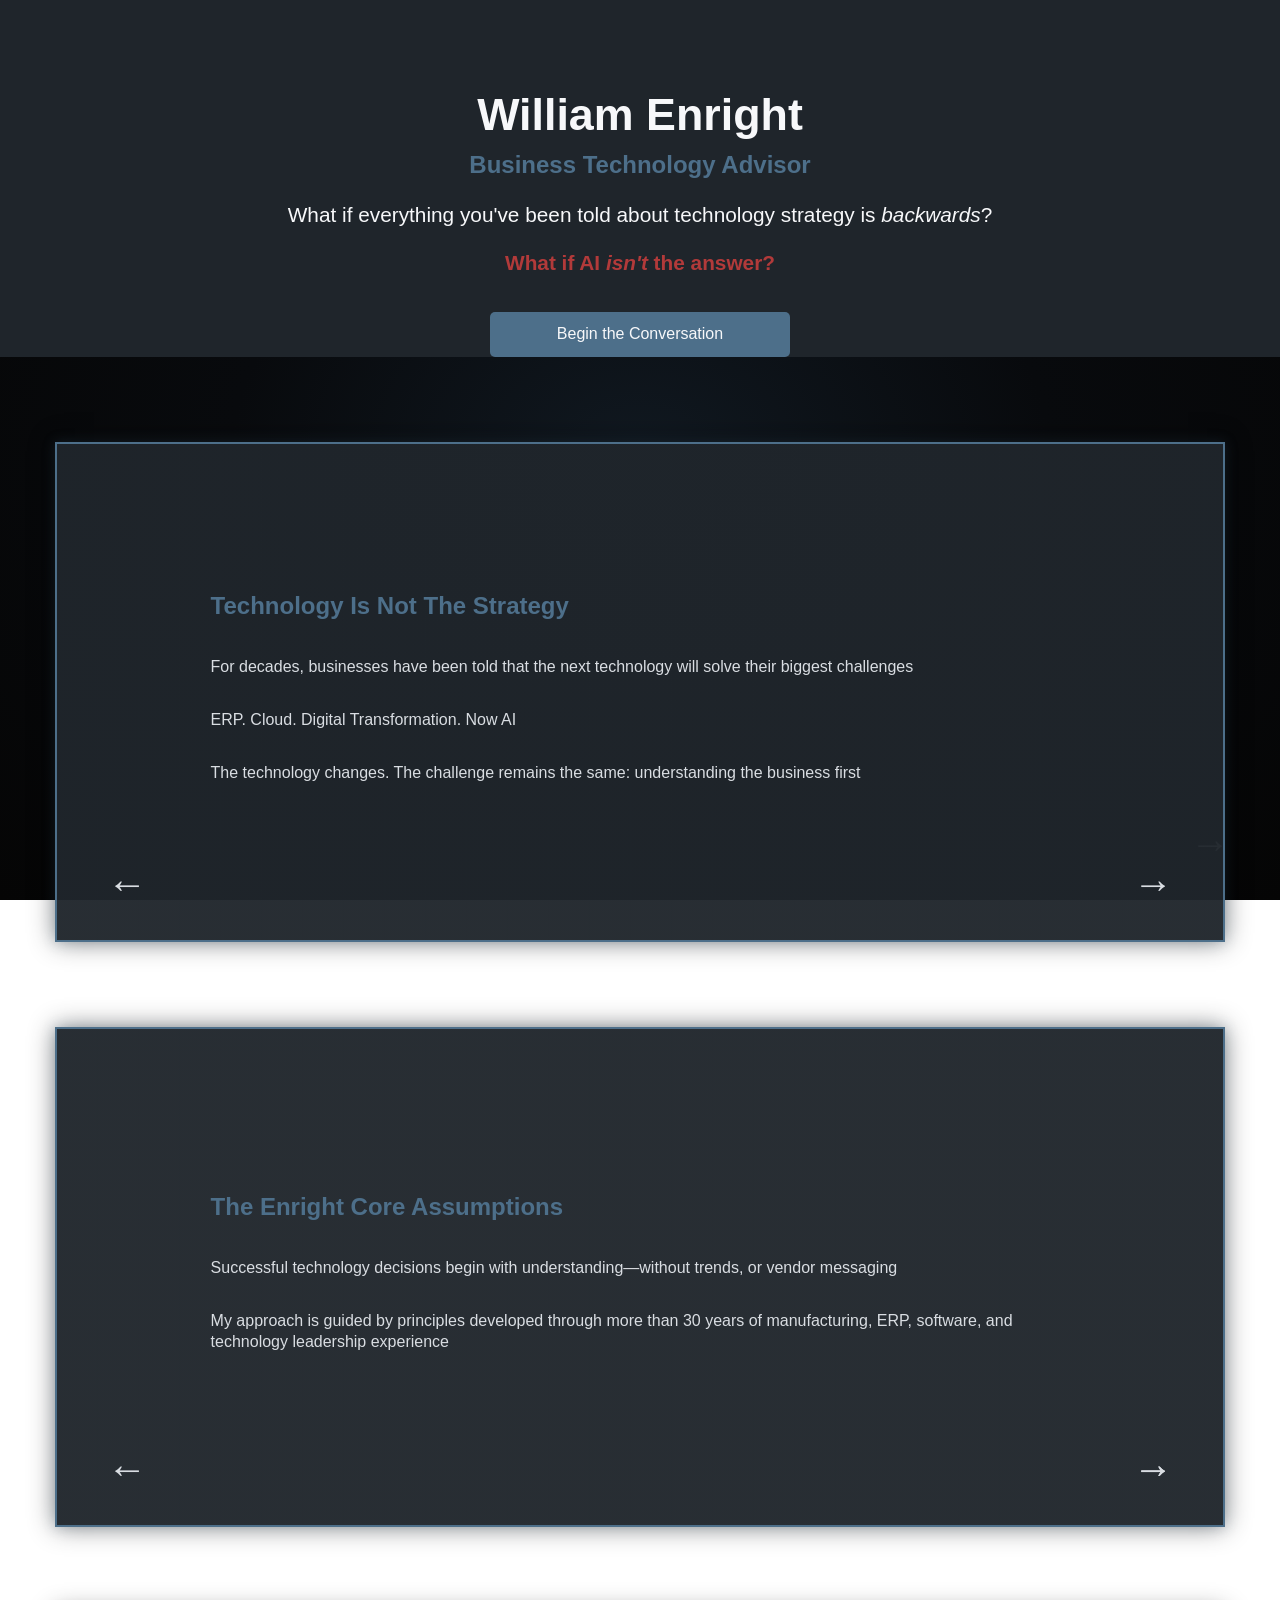
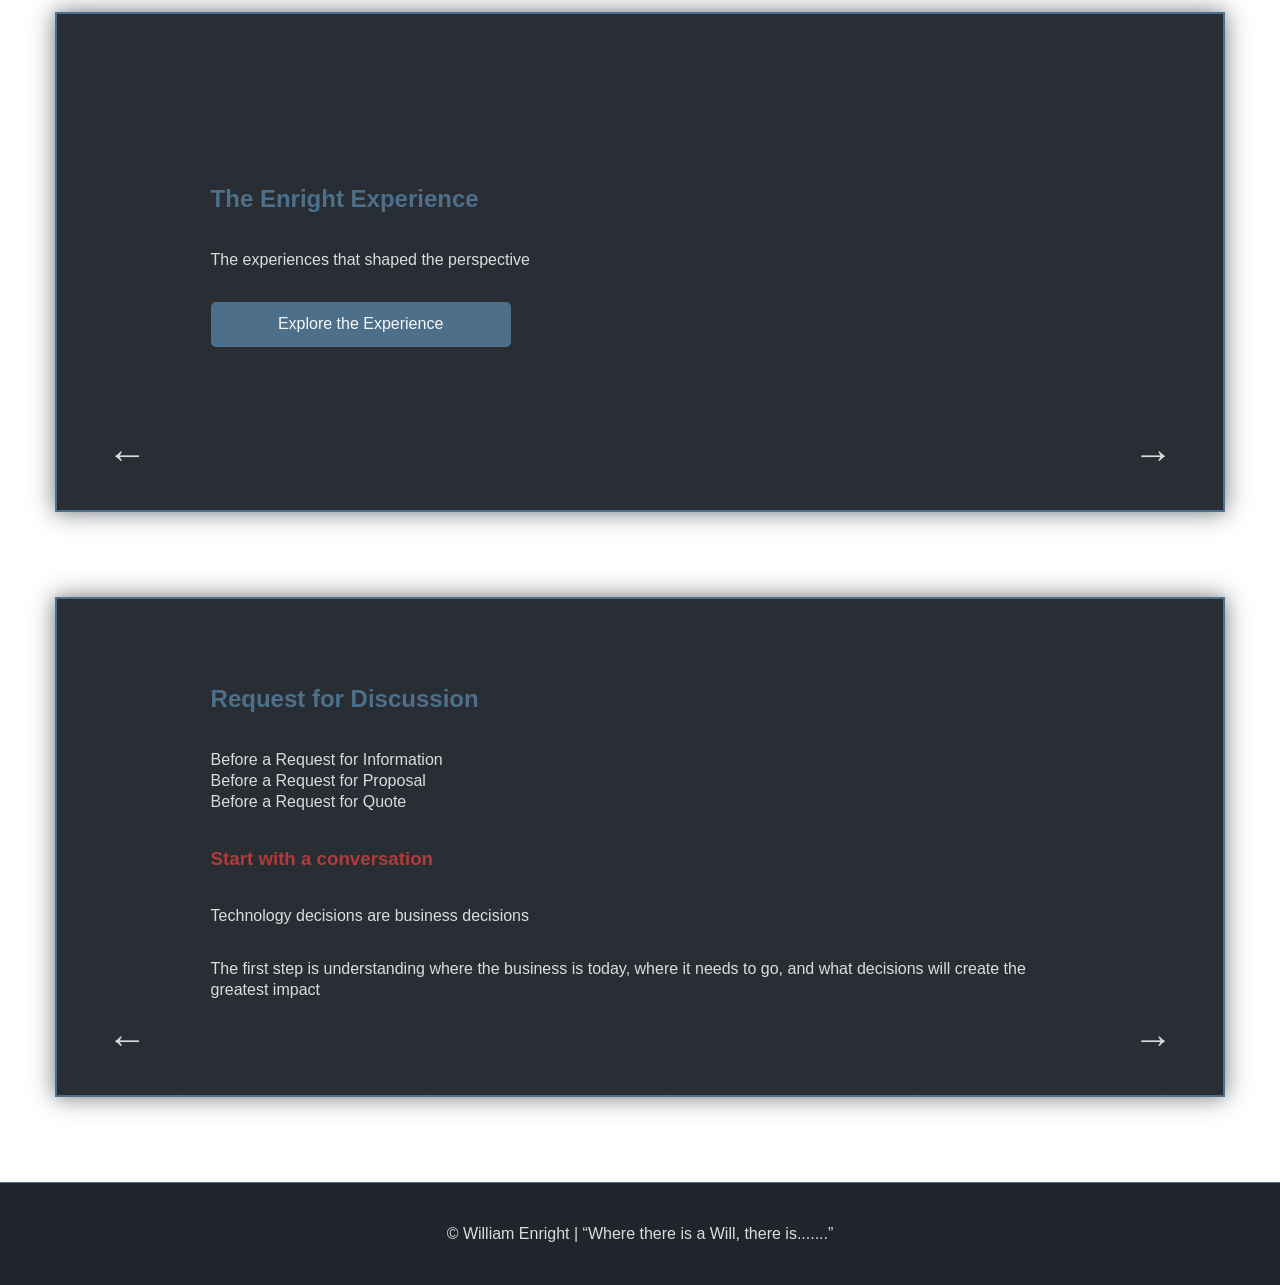
==== index.html @ bd89dc5c "z" ====
<!DOCTYPE html>
<html lang="en">

<head>
    <meta charset="UTF-8">
    <meta name="viewport" content="width=device-width, initial-scale=1.0">
    <title>William Enright | Business Technology Advisor</title>
    <link rel="stylesheet" href="styles.css">
    <script src="script.js" defer></script>
</head>

<body>
    <header id="hero" class="hero-section page-section.slide">
        <h1>William Enright</h1>
        <h2>Business Technology Advisor</h2>
        <p class="headline">What if everything you've been told about technology strategy is <i>backwards</i>?</p>
        <p class="headline">What if AI <i>isn't</i> the answer?</p>
        <a href="#technology" class="button">Begin the Conversation</a>
        <a href="#" class="next-arrow">→</a>
    </header>

    <section id="technology" class="page-section">
        <h2>Technology Is Not The Strategy</h2>
        <p>For decades, businesses have been told that the next technology will solve their biggest challenges</p>
        <p>ERP. Cloud. Digital Transformation. Now AI</p>
        <p>The technology changes. The challenge remains the same: understanding the business first</p>
        <a href="#" class="previous-arrow">←</a>
        <a href="#" class="next-arrow">→</a>
    </section>

    <section id="philosophy" class="page-section">
        <h2>The Enright Core Assumptions</h2>
        <p>Successful technology decisions begin with understanding—without trends, or vendor messaging</p>
        <p>My approach is guided by principles developed through more than 30 years of manufacturing, ERP, software, and technology leadership experience</p>
        <a href="#" class="previous-arrow">←</a>
        <a href="#experience" class="next-arrow">→</a>
        <a href="#" class="next-arrow">→</a>
    </section>

    <section id="experience" class="page-section">
        <h2>The Enright Experience</h2>
        <p>The experiences that shaped the perspective</p>
        <a href="experience.html" class="button">Explore the Experience</a>
        <a href="#" class="previous-arrow">←</a>
       <a href="#" class="next-arrow">→</a>
    </section>

    <section id="contact" class="page-section">
        <h2>Request for Discussion</h2>
        <p>Before a Request for Information
        <br>Before a Request for Proposal
        <br>Before a Request for Quote</p>
        <h3>Start with a conversation</h3>
        <p>Technology decisions are business decisions</p>
        <p>The first step is understanding where the business is today, where it needs to go, and what decisions will create the greatest impact</p>
        <a href="#" class="previous-arrow">←</a>
        <a href="#" class="next-arrow">→</a>
    </section>

    <footer>
        <p>© William Enright | <q>Where there is a Will, there is.......</q></p>
    </footer>

</body>
</html>
---- styles.css ----
html {
    scroll-behavior: smooth;
}

.slide {
    display: none;
}

.slide.active {
    display: flex;
    animation: fade .35s ease;
}

@keyframes fade {

    from {
        opacity: 0;
        transform: translateY(12px);
    }

    to {
        opacity: 1;
        transform: translateY(0);
    }

}

:root {
    --charcoal: #1f252b;
    --slate: #323b45;
    --steel-blue: #4d6f8a;
    --accent-red: #b23a3a;
    --light-gray: #d9dde2;
    --white: #f7f8fa;
}

body {
    font-family:
        Inter,
        "Segoe UI",
        Roboto,
        Helvetica,
        Arial,
        sans-serif;

    line-height: 1.3;
    margin: 0;
    color: var(--light-gray);

    background:
        radial-gradient(ellipse at center,
            #101820 0%,
            #080a0d 45%,
            #050505 100%);

    background-attachment: fixed;

    animation: backgroundShift 90s ease-in-out infinite alternate;
}


/* Subtle movement - barely noticeable */
@keyframes backgroundShift {
    from {
        background-position: 0% 0%;
    }

    to {
        background-position: 100% 100%;
    }
}


/* Main presentation card */
.page-section {

    box-sizing: border-box;

    padding: 55px 12%;

    display: flex;
    flex-direction: column;
    justify-content: center;

    position: relative;

    background:
        linear-gradient(rgba(31, 37, 43, .96),
            rgba(31, 37, 43, .96)),
        repeating-linear-gradient(90deg,
            transparent,
            transparent 40px,
            rgba(77, 111, 138, .08) 41px);

    border: 2px solid var(--steel-blue);

    margin: 85px 55px;

    overflow: hidden;

    align-items: flex-start;

    height: 500px;

    box-shadow:
        0 0 25px rgba(0, 0, 0, .45),
        0 0 12px rgba(77, 111, 138, .25);

    animation: cardEntrance .5s ease;
}


@keyframes cardEntrance {

    from {
        opacity: 0;
        transform: translateY(15px);
    }

    to {
        opacity: 1;
        transform: translateY(0);
    }
}


/* Opening page */
.hero-section {

    text-align: center;

    background: var(--charcoal);

    border-color: var(--steel-blue);

    padding-top: 55px;
}


/* Typography */

h1 {
    font-size: 2.8rem;
    margin-bottom: 1px;
    color: var(--white);
}

h2 {
    margin-top: 6px;
    color: var(--steel-blue);
}

h3 {
    color: var(--accent-red);
}


.headline {

    font-size: 1.3rem;

    color: var(--white);

}


.headline:last-of-type {

    color: var(--accent-red);

    font-weight: bold;

}



/* Buttons */

.button {

    display: inline-block;

    margin-top: 15px;

    padding: 12px 25px;

    background: var(--steel-blue);

    color: var(--white);

    text-decoration: none;

    border-radius: 5px;

    width: 250px;

    text-align: center;

    transition:
        background .25s ease,
        transform .25s ease;

}


.button:hover {

    background: var(--accent-red);

    transform: translateY(-3px);

}



/* Navigation arrows */

.next-arrow,
.previous-arrow {

    position: absolute;

    bottom: 30px;

    font-size: 2.5rem;

    text-decoration: none;

    color: var(--light-gray);

    transition:
        color .25s ease,
        transform .25s ease;

}


.next-arrow:hover,
.previous-arrow:hover {

    color: var(--accent-red);

}


.next-arrow:hover {

    transform: translateX(5px);

}


.previous-arrow:hover {

    transform: translateX(-5px);

}


.next-arrow {

    right: 50px;

}


.previous-arrow {

    left: 50px;

}



/* Footer */

footer {

    padding: 25px;

    text-align: center;

    border-top: 1px solid var(--steel-blue);

    background: var(--charcoal);

    color: var(--light-gray);

}



/* Mobile */

@media (max-width:800px) {

    .page-section {

        margin: 40px 25px;

        height: 500px;

        width: auto;

        padding: 20px 10px;

    }


    .next-arrow {

        right: 25px;

    }


    .previous-arrow {

        left: 25px;

    }

}
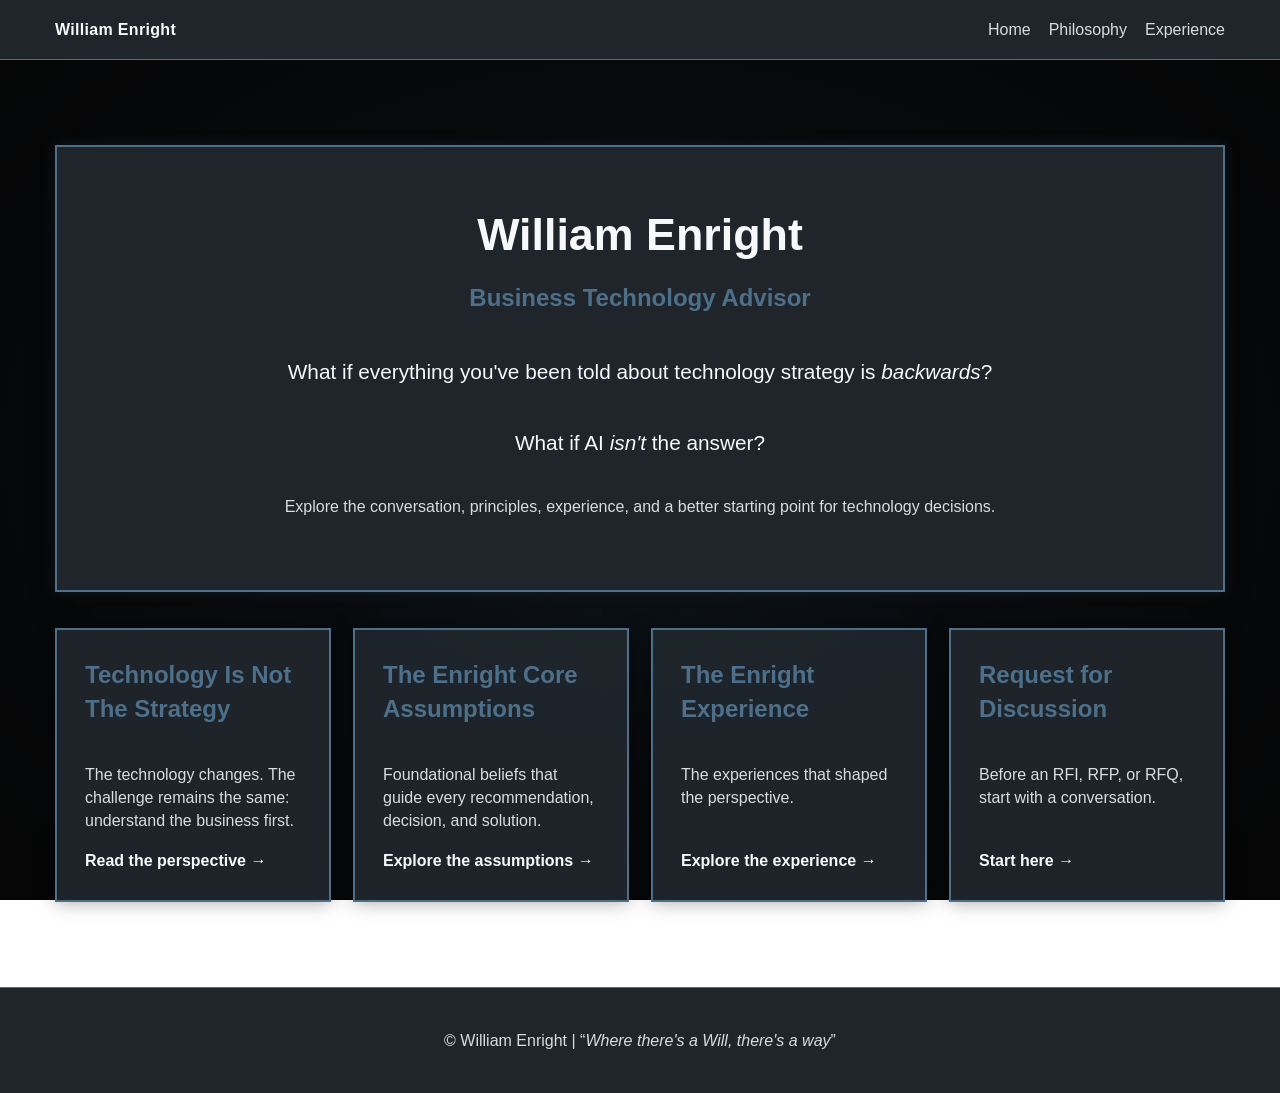
==== commit c49fa411: "Split site content cards into standalone pages" ====
--- a/index.html
+++ b/index.html
@@ -1,65 +1,53 @@
 <!DOCTYPE html>
 <html lang="en">
-
 <head>
-    <meta charset="UTF-8">
-    <meta name="viewport" content="width=device-width, initial-scale=1.0">
-    <title>William Enright | Business Technology Advisor</title>
-    <link rel="stylesheet" href="styles.css">
-    <script src="script.js" defer></script>
+<meta charset="UTF-8">
+<meta name="viewport" content="width=device-width, initial-scale=1.0">
+<title>William Enright | Business Technology Advisor | William Enright</title>
+<link rel="stylesheet" href="styles.css">
 </head>
-
 <body>
-    <header id="hero" class="hero-section page-section.slide">
-        <h1>William Enright</h1>
-        <h2>Business Technology Advisor</h2>
-        <p class="headline">What if everything you've been told about technology strategy is <i>backwards</i>?</p>
-        <p class="headline">What if AI <i>isn't</i> the answer?</p>
-        <a href="#technology" class="button">Begin the Conversation</a>
-        <a href="#" class="next-arrow">→</a>
-    </header>
-
-    <section id="technology" class="page-section">
-        <h2>Technology Is Not The Strategy</h2>
-        <p>For decades, businesses have been told that the next technology will solve their biggest challenges</p>
-        <p>ERP. Cloud. Digital Transformation. Now AI</p>
-        <p>The technology changes. The challenge remains the same: understanding the business first</p>
-        <a href="#" class="previous-arrow">←</a>
-        <a href="#" class="next-arrow">→</a>
-    </section>
-
-    <section id="philosophy" class="page-section">
-        <h2>The Enright Core Assumptions</h2>
-        <p>Successful technology decisions begin with understanding—without trends, or vendor messaging</p>
-        <p>My approach is guided by principles developed through more than 30 years of manufacturing, ERP, software, and technology leadership experience</p>
-        <a href="#" class="previous-arrow">←</a>
-        <a href="#experience" class="next-arrow">→</a>
-        <a href="#" class="next-arrow">→</a>
-    </section>
-
-    <section id="experience" class="page-section">
-        <h2>The Enright Experience</h2>
-        <p>The experiences that shaped the perspective</p>
-        <a href="experience.html" class="button">Explore the Experience</a>
-        <a href="#" class="previous-arrow">←</a>
-       <a href="#" class="next-arrow">→</a>
-    </section>
-
-    <section id="contact" class="page-section">
-        <h2>Request for Discussion</h2>
-        <p>Before a Request for Information
-        <br>Before a Request for Proposal
-        <br>Before a Request for Quote</p>
-        <h3>Start with a conversation</h3>
-        <p>Technology decisions are business decisions</p>
-        <p>The first step is understanding where the business is today, where it needs to go, and what decisions will create the greatest impact</p>
-        <a href="#" class="previous-arrow">←</a>
-        <a href="#" class="next-arrow">→</a>
-    </section>
-
-    <footer>
-        <p>© William Enright | <q>Where there is a Will, there is.......</q></p>
-    </footer>
-
+<header class="site-header">
+  <a class="brand" href="index.html">William Enright</a>
+  <nav aria-label="Primary navigation">
+    <a href="index.html">Home</a>
+    <a href="philosophy.html">Philosophy</a>
+    <a href="experience.html">Experience</a>
+  </nav>
+</header>
+<main>
+  <section class="page-section hero-section hub-intro">
+    <h1>William Enright</h1>
+    <h2>Business Technology Advisor</h2>
+    <p class="headline">What if everything you've been told about technology strategy is <i>backwards</i>?</p>
+    <p class="headline">What if AI <i>isn't</i> the answer?</p>
+    <p>Explore the conversation, principles, experience, and a better starting point for technology decisions.</p>
+  </section>
+  <section class="hub-grid" aria-label="Explore William Enright">
+    <a class="hub-card" href="technology.html">
+  <h2>Technology Is Not The Strategy</h2>
+  <p>The technology changes. The challenge remains the same: understand the business first.</p>
+  <span>Read the perspective →</span>
+</a>
+    <a class="hub-card" href="philosophy.html">
+  <h2>The Enright Core Assumptions</h2>
+  <p>Foundational beliefs that guide every recommendation, decision, and solution.</p>
+  <span>Explore the assumptions →</span>
+</a>
+    <a class="hub-card" href="experience.html">
+  <h2>The Enright Experience</h2>
+  <p>The experiences that shaped the perspective.</p>
+  <span>Explore the experience →</span>
+</a>
+    <a class="hub-card" href="contact.html">
+  <h2>Request for Discussion</h2>
+  <p>Before an RFI, RFP, or RFQ, start with a conversation.</p>
+  <span>Start here →</span>
+</a>
+  </section>
+</main>
+<footer>
+  <p>© William Enright | <q><i>Where there's a Will, there's a way</i></q></p>
+</footer>
 </body>
 </html>
--- a/styles.css
+++ b/styles.css
@@ -1,29 +1,4 @@
-html {
-    scroll-behavior: smooth;
-}
-
-.slide {
-    display: none;
-}
-
-.slide.active {
-    display: flex;
-    animation: fade .35s ease;
-}
-
-@keyframes fade {
-
-    from {
-        opacity: 0;
-        transform: translateY(12px);
-    }
-
-    to {
-        opacity: 1;
-        transform: translateY(0);
-    }
-
-}
+html { scroll-behavior: smooth; }
 
 :root {
     --charcoal: #1f252b;
@@ -34,290 +9,133 @@
     --white: #f7f8fa;
 }
 
+* { box-sizing: border-box; }
+
 body {
-    font-family:
-        Inter,
-        "Segoe UI",
-        Roboto,
-        Helvetica,
-        Arial,
-        sans-serif;
-
-    line-height: 1.3;
+    font-family: Inter, "Segoe UI", Roboto, Helvetica, Arial, sans-serif;
+    line-height: 1.45;
     margin: 0;
     color: var(--light-gray);
-
-    background:
-        radial-gradient(ellipse at center,
-            #101820 0%,
-            #080a0d 45%,
-            #050505 100%);
-
+    background: radial-gradient(ellipse at center, #101820 0%, #080a0d 45%, #050505 100%);
     background-attachment: fixed;
-
     animation: backgroundShift 90s ease-in-out infinite alternate;
 }
 
-
-/* Subtle movement - barely noticeable */
 @keyframes backgroundShift {
-    from {
-        background-position: 0% 0%;
-    }
-
-    to {
-        background-position: 100% 100%;
-    }
+    from { background-position: 0% 0%; }
+    to { background-position: 100% 100%; }
 }
 
+.site-header {
+    display: flex;
+    align-items: center;
+    justify-content: space-between;
+    gap: 24px;
+    padding: 18px 55px;
+    border-bottom: 1px solid var(--steel-blue);
+    background: var(--charcoal);
+}
 
-/* Main presentation card */
+.brand {
+    color: var(--white);
+    font-weight: 700;
+    text-decoration: none;
+    letter-spacing: .02em;
+}
+
+.site-header nav { display: flex; flex-wrap: wrap; gap: 18px; }
+.site-header nav a { color: var(--light-gray); text-decoration: none; }
+.site-header nav a:hover { color: var(--accent-red); }
+
 .page-section {
-
-    box-sizing: border-box;
-
+    min-height: 500px;
     padding: 55px 12%;
-
     display: flex;
     flex-direction: column;
     justify-content: center;
-
     position: relative;
-
-    background:
-        linear-gradient(rgba(31, 37, 43, .96),
-            rgba(31, 37, 43, .96)),
-        repeating-linear-gradient(90deg,
-            transparent,
-            transparent 40px,
-            rgba(77, 111, 138, .08) 41px);
-
+    background: linear-gradient(rgba(31, 37, 43, .96), rgba(31, 37, 43, .96)),
+        repeating-linear-gradient(90deg, transparent, transparent 40px, rgba(77, 111, 138, .08) 41px);
     border: 2px solid var(--steel-blue);
-
     margin: 85px 55px;
-
     overflow: hidden;
-
     align-items: flex-start;
-
-    height: 500px;
-
-    box-shadow:
-        0 0 25px rgba(0, 0, 0, .45),
-        0 0 12px rgba(77, 111, 138, .25);
-
+    box-shadow: 0 0 25px rgba(0, 0, 0, .45), 0 0 12px rgba(77, 111, 138, .25);
     animation: cardEntrance .5s ease;
 }
 
-
 @keyframes cardEntrance {
-
-    from {
-        opacity: 0;
-        transform: translateY(15px);
-    }
-
-    to {
-        opacity: 1;
-        transform: translateY(0);
-    }
+    from { opacity: 0; transform: translateY(15px); }
+    to { opacity: 1; transform: translateY(0); }
 }
 
-
-/* Opening page */
 .hero-section {
-
     text-align: center;
-
     background: var(--charcoal);
-
     border-color: var(--steel-blue);
-
-    padding-top: 55px;
+    align-items: center;
 }
 
+.hub-intro { min-height: 360px; margin-bottom: 36px; }
+.eyebrow { color: var(--accent-red); font-weight: 700; letter-spacing: .08em; text-transform: uppercase; }
 
-/* Typography */
+h1 { font-size: clamp(2.25rem, 5vw, 2.8rem); margin: 0 0 8px; color: var(--white); }
+h2 { margin-top: 6px; color: var(--steel-blue); }
+h3 { color: var(--accent-red); }
+.headline { font-size: 1.3rem; color: var(--white); }
+.headline:last-of-type { color: var(--accent-red); font-weight: bold; }
 
-h1 {
-    font-size: 2.8rem;
-    margin-bottom: 1px;
-    color: var(--white);
+.hub-grid {
+    display: grid;
+    grid-template-columns: repeat(auto-fit, minmax(245px, 1fr));
+    gap: 22px;
+    margin: 0 55px 85px;
 }
 
-h2 {
-    margin-top: 6px;
-    color: var(--steel-blue);
+.hub-card {
+    display: flex;
+    flex-direction: column;
+    min-height: 220px;
+    padding: 28px;
+    color: var(--light-gray);
+    text-decoration: none;
+    border: 2px solid var(--steel-blue);
+    background: linear-gradient(rgba(31, 37, 43, .96), rgba(31, 37, 43, .96)),
+        repeating-linear-gradient(90deg, transparent, transparent 40px, rgba(77, 111, 138, .08) 41px);
+    box-shadow: 0 0 18px rgba(0, 0, 0, .35);
+    transition: transform .25s ease, border-color .25s ease;
 }
 
-h3 {
-    color: var(--accent-red);
+.hub-card:hover { transform: translateY(-5px); border-color: var(--accent-red); }
+.hub-card h2 { margin-top: 0; }
+.hub-card span { margin-top: auto; color: var(--white); font-weight: 700; }
+
+.next-arrow, .previous-arrow {
+    position: absolute;
+    bottom: 30px;
+    font-size: 2.5rem;
+    text-decoration: none;
+    color: var(--light-gray);
+    transition: color .25s ease, transform .25s ease;
+}
+.next-arrow:hover, .previous-arrow:hover { color: var(--accent-red); }
+.next-arrow:hover { transform: translateX(5px); }
+.previous-arrow:hover { transform: translateX(-5px); }
+.next-arrow { right: 50px; }
+.previous-arrow { left: 50px; }
+
+footer {
+    padding: 25px;
+    text-align: center;
+    border-top: 1px solid var(--steel-blue);
+    background: var(--charcoal);
+    color: var(--light-gray);
 }
 
-
-.headline {
-
-    font-size: 1.3rem;
-
-    color: var(--white);
-
-}
-
-
-.headline:last-of-type {
-
-    color: var(--accent-red);
-
-    font-weight: bold;
-
-}
-
-
-
-/* Buttons */
-
-.button {
-
-    display: inline-block;
-
-    margin-top: 15px;
-
-    padding: 12px 25px;
-
-    background: var(--steel-blue);
-
-    color: var(--white);
-
-    text-decoration: none;
-
-    border-radius: 5px;
-
-    width: 250px;
-
-    text-align: center;
-
-    transition:
-        background .25s ease,
-        transform .25s ease;
-
-}
-
-
-.button:hover {
-
-    background: var(--accent-red);
-
-    transform: translateY(-3px);
-
-}
-
-
-
-/* Navigation arrows */
-
-.next-arrow,
-.previous-arrow {
-
-    position: absolute;
-
-    bottom: 30px;
-
-    font-size: 2.5rem;
-
-    text-decoration: none;
-
-    color: var(--light-gray);
-
-    transition:
-        color .25s ease,
-        transform .25s ease;
-
-}
-
-
-.next-arrow:hover,
-.previous-arrow:hover {
-
-    color: var(--accent-red);
-
-}
-
-
-.next-arrow:hover {
-
-    transform: translateX(5px);
-
-}
-
-
-.previous-arrow:hover {
-
-    transform: translateX(-5px);
-
-}
-
-
-.next-arrow {
-
-    right: 50px;
-
-}
-
-
-.previous-arrow {
-
-    left: 50px;
-
-}
-
-
-
-/* Footer */
-
-footer {
-
-    padding: 25px;
-
-    text-align: center;
-
-    border-top: 1px solid var(--steel-blue);
-
-    background: var(--charcoal);
-
-    color: var(--light-gray);
-
-}
-
-
-
-/* Mobile */
-
-@media (max-width:800px) {
-
-    .page-section {
-
-        margin: 40px 25px;
-
-        height: 500px;
-
-        width: auto;
-
-        padding: 20px 10px;
-
-    }
-
-
-    .next-arrow {
-
-        right: 25px;
-
-    }
-
-
-    .previous-arrow {
-
-        left: 25px;
-
-    }
-
+@media (max-width: 800px) {
+    .site-header { padding: 16px 25px; align-items: flex-start; flex-direction: column; }
+    .page-section { margin: 40px 25px; min-height: 500px; padding: 35px 28px; }
+    .hub-grid { margin: 0 25px 40px; }
+    .next-arrow { right: 25px; }
+    .previous-arrow { left: 25px; }
 }
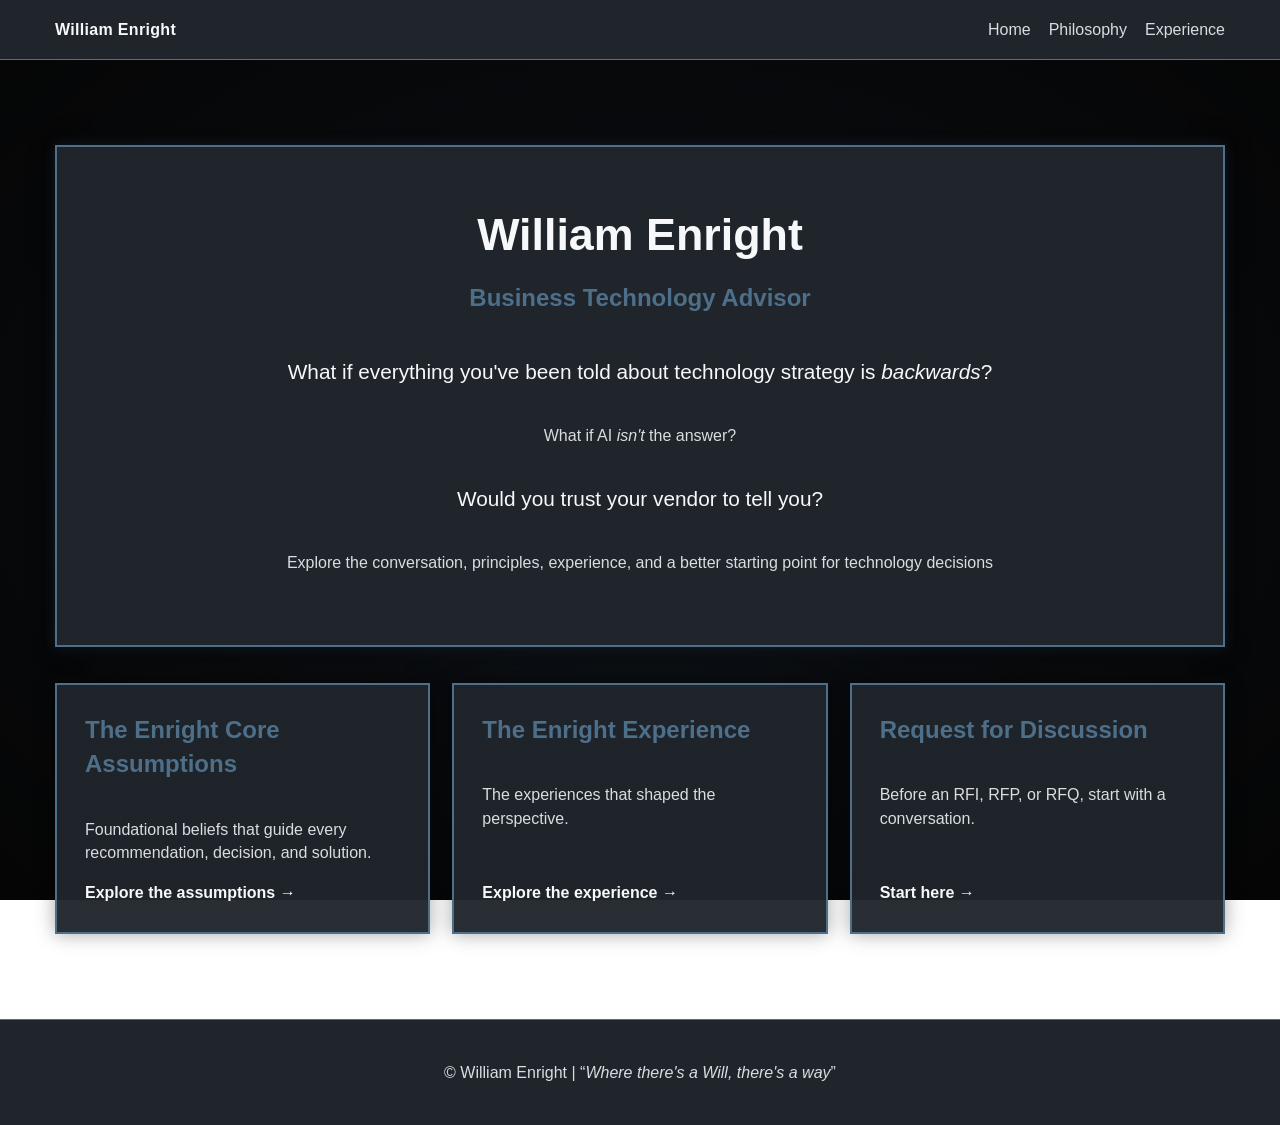
==== commit b89fc9ee: "Site change update" ====
--- a/index.html
+++ b/index.html
@@ -20,15 +20,11 @@
     <h1>William Enright</h1>
     <h2>Business Technology Advisor</h2>
     <p class="headline">What if everything you've been told about technology strategy is <i>backwards</i>?</p>
-    <p class="headline">What if AI <i>isn't</i> the answer?</p>
-    <p>Explore the conversation, principles, experience, and a better starting point for technology decisions.</p>
+    <p class="headline:last-of-type">What if AI <i>isn't</i> the answer?</p>
+    <p class="headline">Would you trust your vendor to tell you?</p>
+    <p>Explore the conversation, principles, experience, and a better starting point for technology decisions</p>
   </section>
   <section class="hub-grid" aria-label="Explore William Enright">
-    <a class="hub-card" href="technology.html">
-  <h2>Technology Is Not The Strategy</h2>
-  <p>The technology changes. The challenge remains the same: understand the business first.</p>
-  <span>Read the perspective →</span>
-</a>
     <a class="hub-card" href="philosophy.html">
   <h2>The Enright Core Assumptions</h2>
   <p>Foundational beliefs that guide every recommendation, decision, and solution.</p>
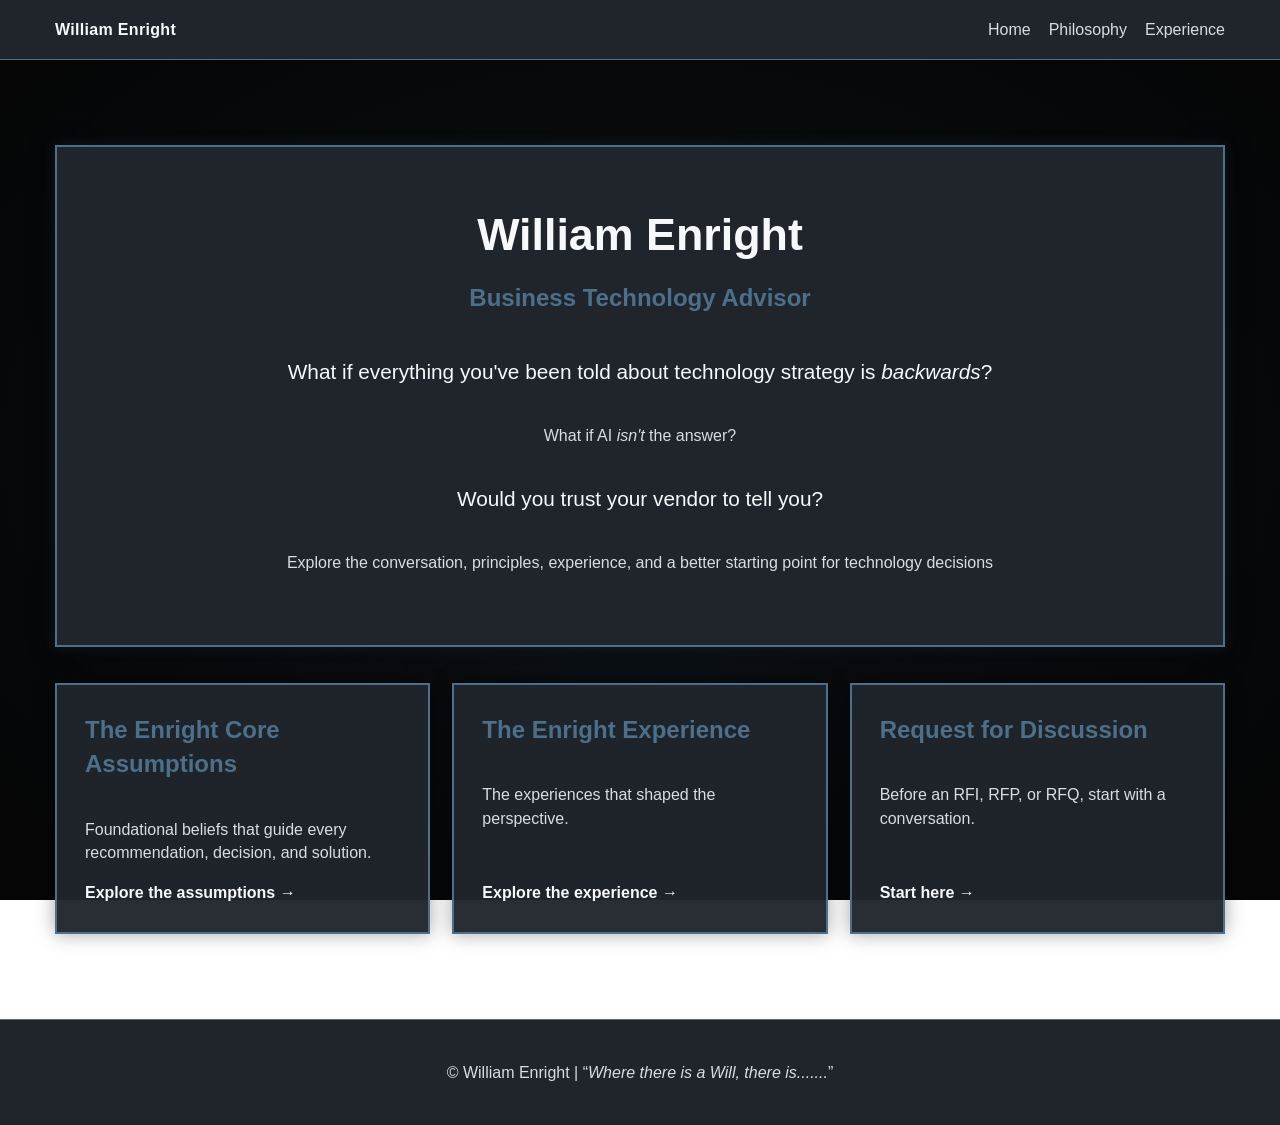
==== commit eaf234e9: "Second change to update" ====
--- a/index.html
+++ b/index.html
@@ -43,7 +43,7 @@
   </section>
 </main>
 <footer>
-  <p>© William Enright | <q><i>Where there's a Will, there's a way</i></q></p>
+  <p>© William Enright | <q><i>Where there is a Will, there is.......</i></q></p>
 </footer>
 </body>
 </html>
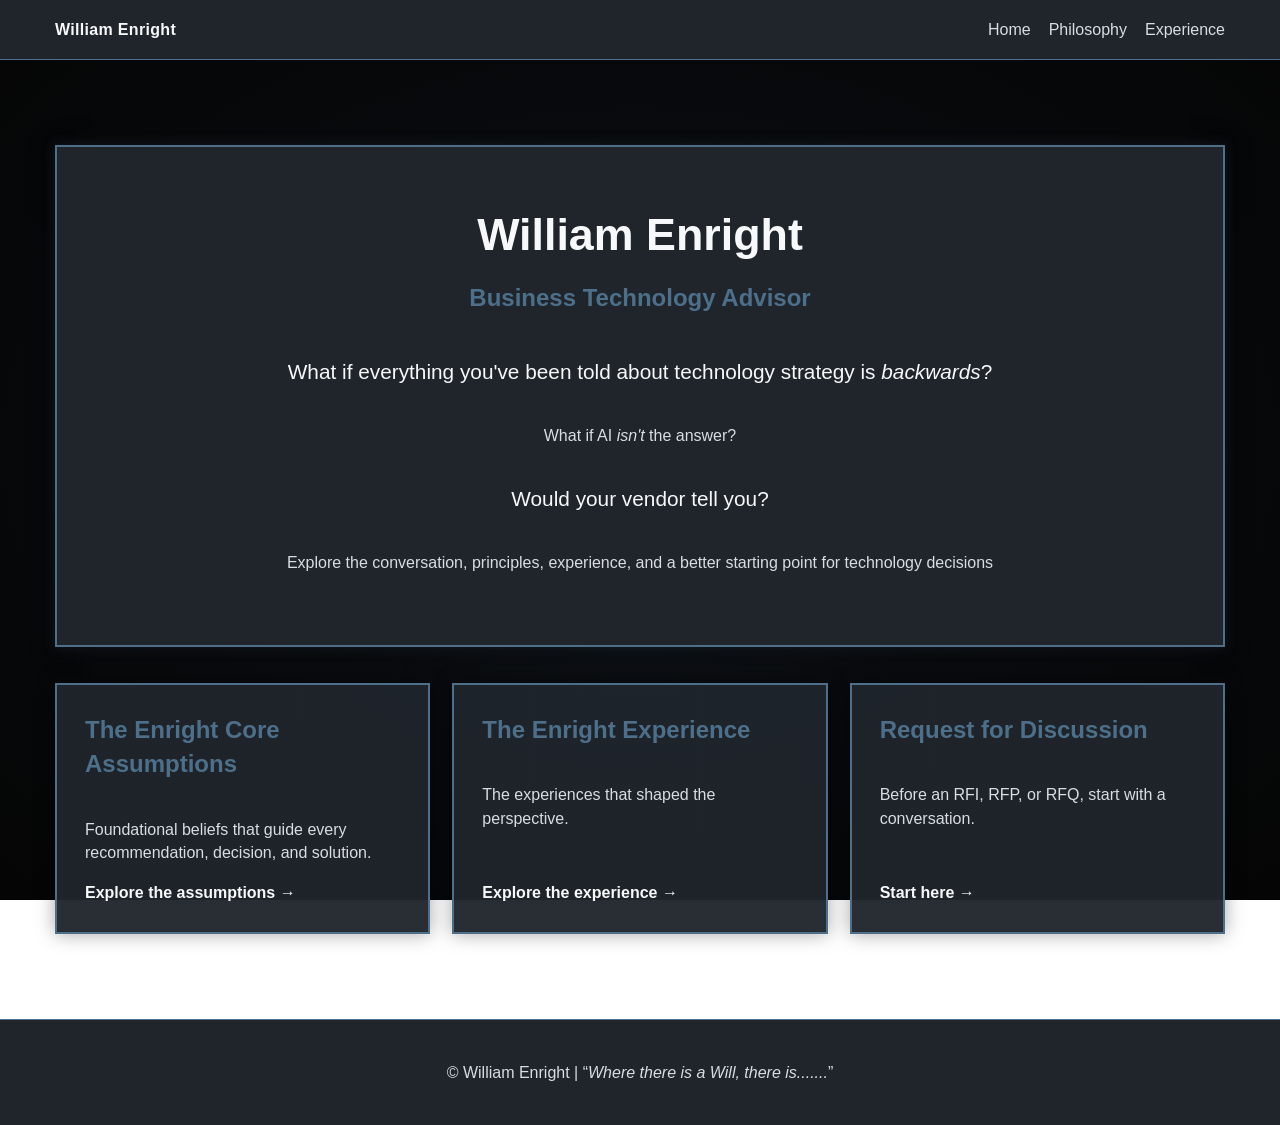
==== commit 05c82169: "update 4" ====
--- a/index.html
+++ b/index.html
@@ -21,7 +21,7 @@
     <h2>Business Technology Advisor</h2>
     <p class="headline">What if everything you've been told about technology strategy is <i>backwards</i>?</p>
     <p class="headline:last-of-type">What if AI <i>isn't</i> the answer?</p>
-    <p class="headline">Would you trust your vendor to tell you?</p>
+    <p class="headline">Would your vendor tell you?</p>
     <p>Explore the conversation, principles, experience, and a better starting point for technology decisions</p>
   </section>
   <section class="hub-grid" aria-label="Explore William Enright">
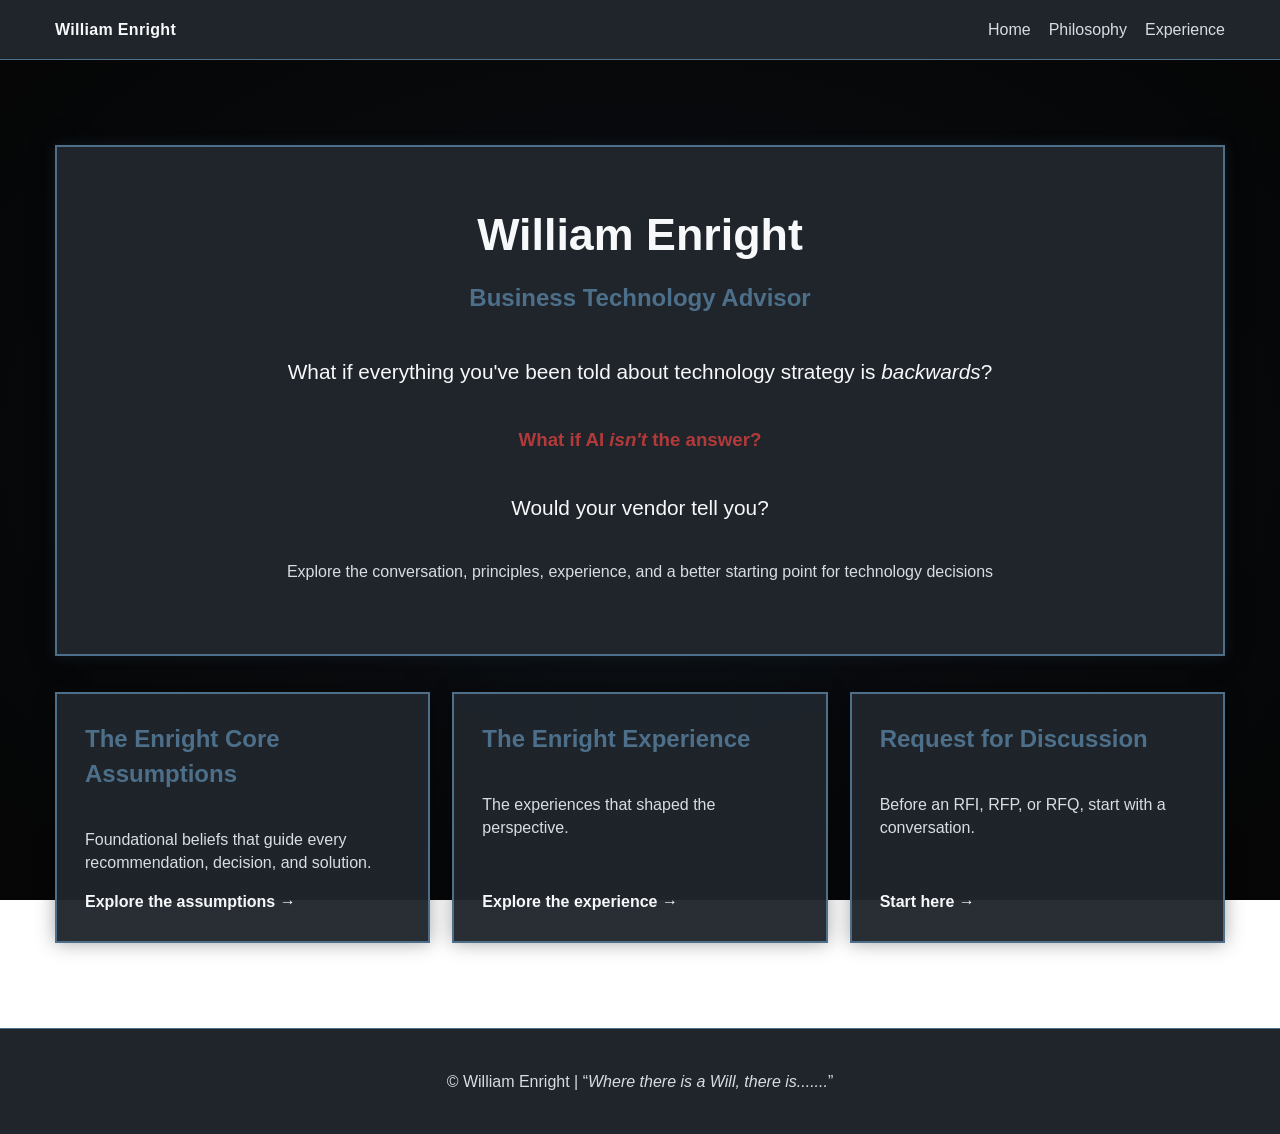
==== commit 48e81369: "h3 test" ====
--- a/index.html
+++ b/index.html
@@ -20,24 +20,24 @@
     <h1>William Enright</h1>
     <h2>Business Technology Advisor</h2>
     <p class="headline">What if everything you've been told about technology strategy is <i>backwards</i>?</p>
-    <p class="headline:last-of-type">What if AI <i>isn't</i> the answer?</p>
+    <h3>What if AI <i>isn't</i> the answer?</h3>
     <p class="headline">Would your vendor tell you?</p>
     <p>Explore the conversation, principles, experience, and a better starting point for technology decisions</p>
   </section>
   <section class="hub-grid" aria-label="Explore William Enright">
     <a class="hub-card" href="philosophy.html">
   <h2>The Enright Core Assumptions</h2>
-  <p>Foundational beliefs that guide every recommendation, decision, and solution.</p>
+  <p class="headline:last-of-type">Foundational beliefs that guide every recommendation, decision, and solution.</p>
   <span>Explore the assumptions →</span>
 </a>
     <a class="hub-card" href="experience.html">
   <h2>The Enright Experience</h2>
-  <p>The experiences that shaped the perspective.</p>
+  <p class="headline:last-of-type">The experiences that shaped the perspective.</p>
   <span>Explore the experience →</span>
 </a>
     <a class="hub-card" href="contact.html">
   <h2>Request for Discussion</h2>
-  <p>Before an RFI, RFP, or RFQ, start with a conversation.</p>
+  <p class="headline:last-of-type">Before an RFI, RFP, or RFQ, start with a conversation.</p>
   <span>Start here →</span>
 </a>
   </section>
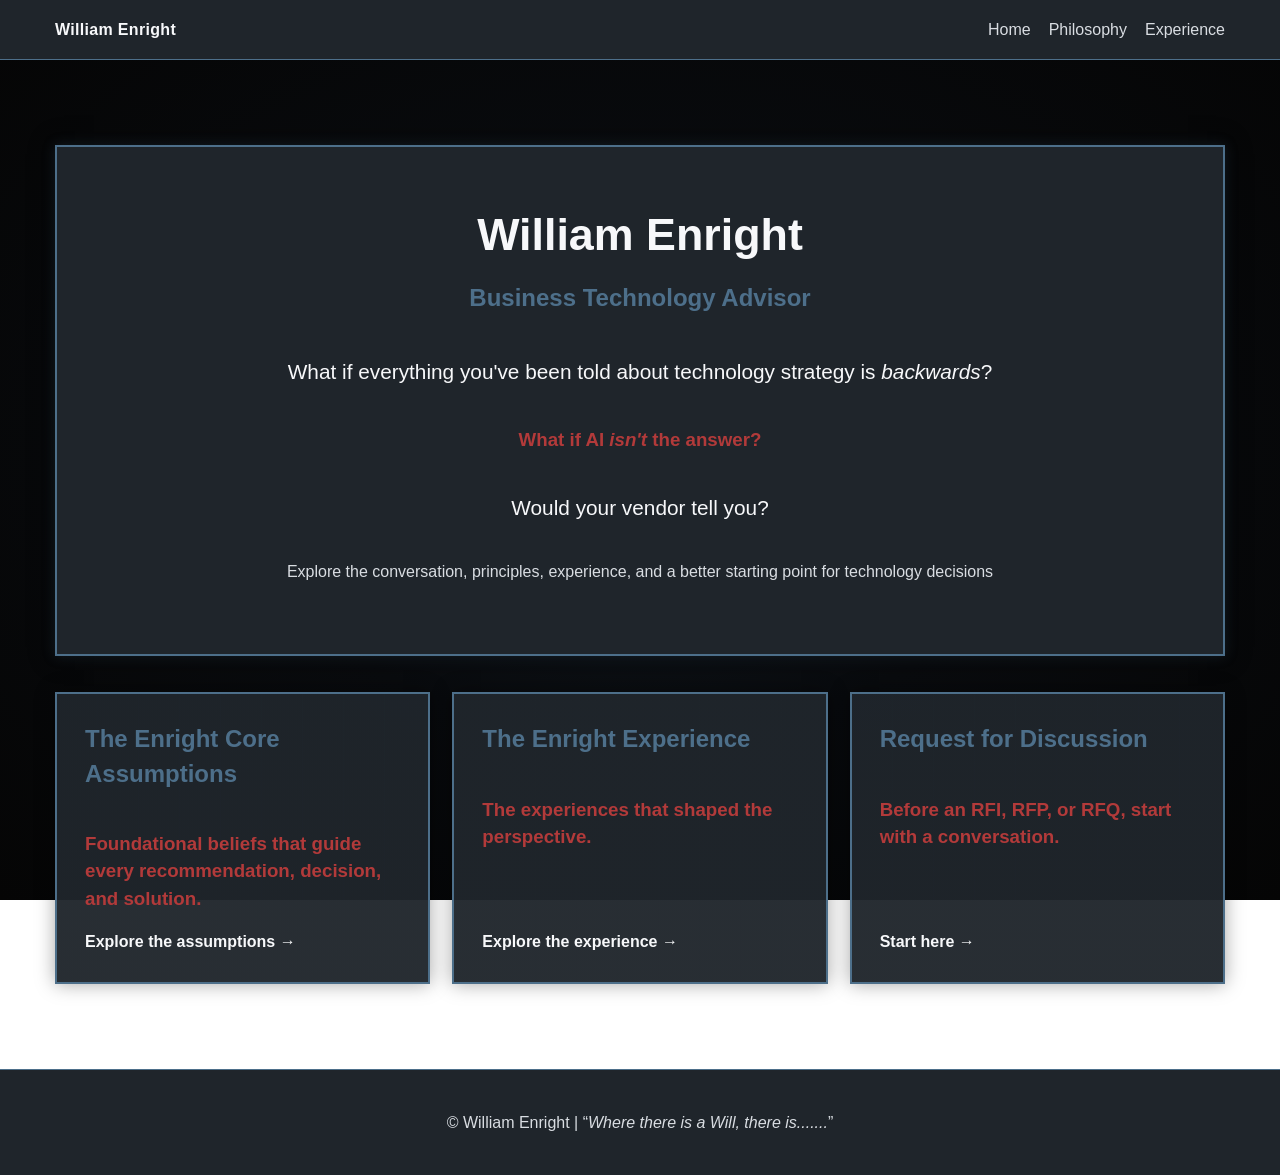
==== commit 0a91141a: "h3 update" ====
--- a/index.html
+++ b/index.html
@@ -27,17 +27,17 @@
   <section class="hub-grid" aria-label="Explore William Enright">
     <a class="hub-card" href="philosophy.html">
   <h2>The Enright Core Assumptions</h2>
-  <p class="headline:last-of-type">Foundational beliefs that guide every recommendation, decision, and solution.</p>
+  <h3>Foundational beliefs that guide every recommendation, decision, and solution.</h3>
   <span>Explore the assumptions →</span>
 </a>
     <a class="hub-card" href="experience.html">
   <h2>The Enright Experience</h2>
-  <p class="headline:last-of-type">The experiences that shaped the perspective.</p>
+  <h3>The experiences that shaped the perspective.</h3>
   <span>Explore the experience →</span>
 </a>
     <a class="hub-card" href="contact.html">
   <h2>Request for Discussion</h2>
-  <p class="headline:last-of-type">Before an RFI, RFP, or RFQ, start with a conversation.</p>
+  <h3>Before an RFI, RFP, or RFQ, start with a conversation.</h3>
   <span>Start here →</span>
 </a>
   </section>
